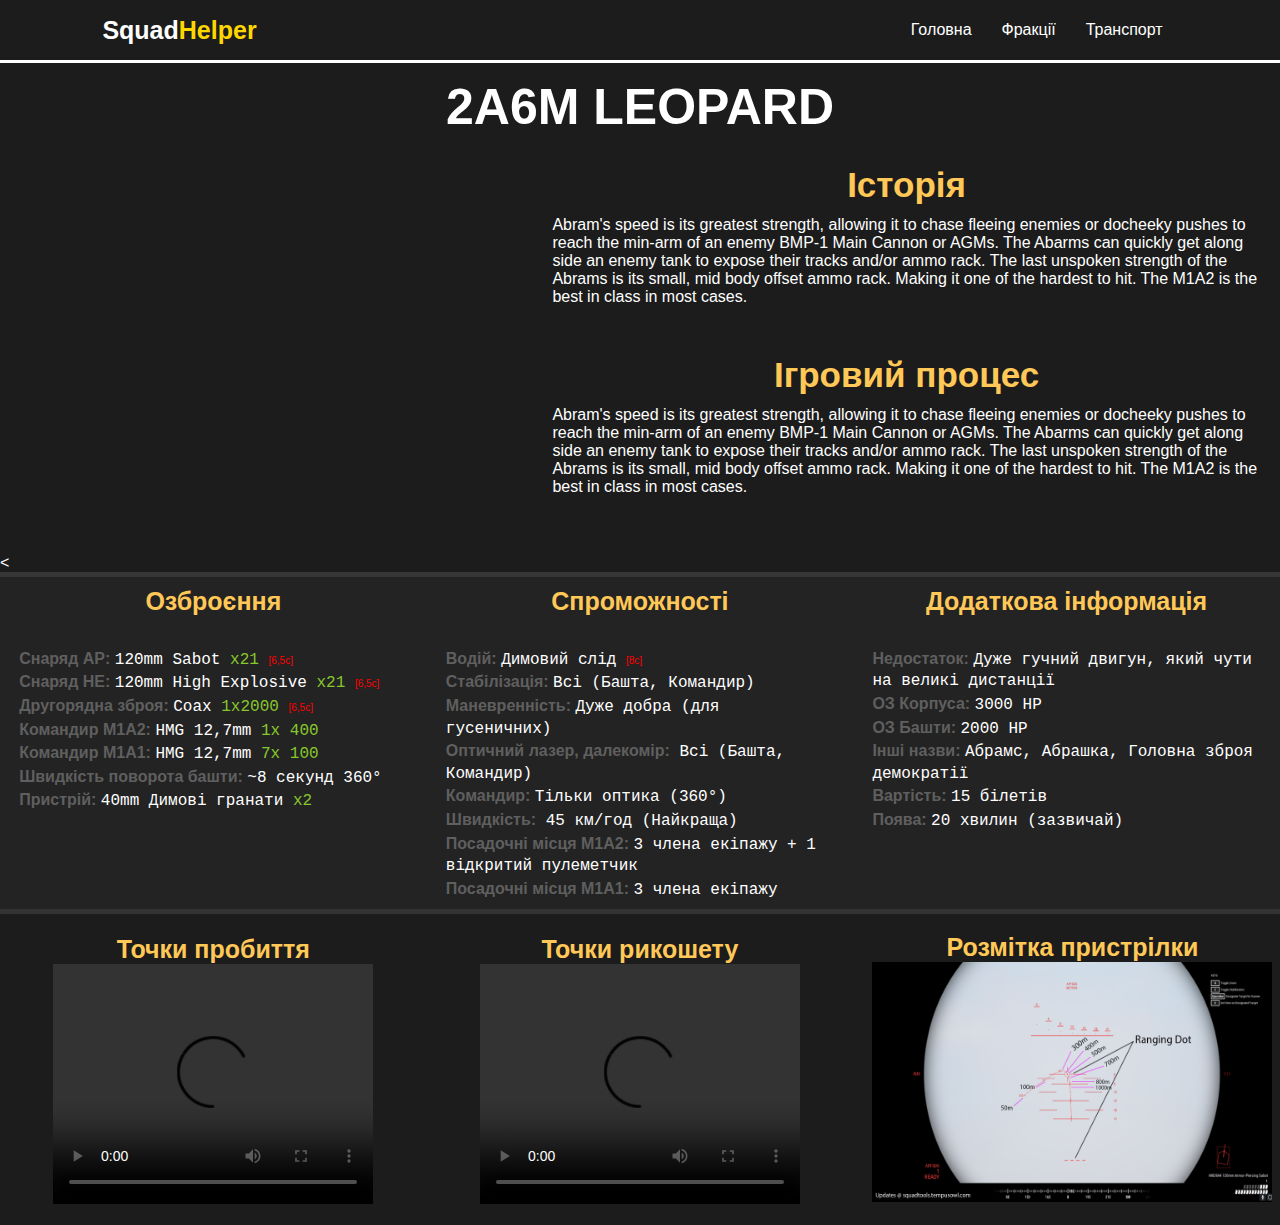
==== vehicle/2a6m.html @ 7f615f6a "fixed" ====
<!DOCTYPE html>
<html lang="en">

<head>
    <meta charset="UTF-8">
    <meta name="viewport" content="width=device-width, initial-scale=1.0">
    <link rel="stylesheet" href="../css/style.css">
    <link rel="stylesheet" href="../css/vehicle.css">
    <title>M1A1/M1A2</title>
</head>

<body>
    <header>
        <a href="#" class="logo">Squad<yellow>Helper</yellow></a>

        <nav>
            <ul>
                <li><a href="../index.html">Головна</a></li>
                <li><a href="#">Фракції</a>
                    <ul>
                        <li>
                            <a href="army/australian_army.html">Australian Army</a>
                            <a href="army/canadian_army.html">Canadian Army</a>
                            <a href="army/british_army.html">British Army</a>
                            <a href="army/insurgents.html">Insurgents</a>
                            <a href="army/irregular_army.html">Irregular Army</a>
                            <a href="army/middle_eastern_alliance.html">Middle Eastern Alliance</a>
                            <a href="army/peoples_liberation_army.html">People's Liberation Army</a>
                            <a href="army/russian_army.html">russian Army</a>
                            <a href="army/us_army.html">US Army</a>
                            <a href="army/us_marines.html">US Marines</a>
                            <a href="army/turkish_land_forces.html">Turkish Land Forces</a>
                        </li>
                    </ul>
                </li>
                <li><a href="#" id="vehicle2">Транспорт</a>
                    <ul>
                        <li>
                            <a href="./m1a2.html">M1A2 \ M1A1</a>
                            <a href="./t-72s.html">T-72B3 \ T-72S</a>
                            <a href="./f4043.html">F4034 Challenger</a>
                            <a href="./2a6m.html">2A6M Leopard</a>
                            <a href="./t-62.html">T-62</a>
                            <a href="./ztz-99a.html">ZTZ-99A</a>
                            <a href="./m60-t.html">M-60T</a>
                            <a href="./ifv.html">IFV/APCs</a>
                        </li>
                    </ul>
                </li>
            </ul>
        </nav>
    </header>

    <div class="main_container">
        <div class="row d-flex">
            <h2 class="col col-lg-12 col-md-12 col-sm-12">2A6M LEOPARD</h2>
            <div class="col col-lg-5 col-md-6 col-sm-12 d-flex align-center">
                <div class="image image_2a6m"></div>
            </div>
            <div class="col col-lg-7 col-md-6 col-sm-12 d-flex justify-content-evenly content-padding">
                <div class="content d-flex align-center">
                    <h3>Історія</h3>
                    <p>Abram's speed is its greatest strength, allowing it to chase fleeing enemies or docheeky pushes to
                        reach the min-arm of an enemy BMP-1 Main Cannon or AGMs. The Abarms can quickly get along side an
                        enemy tank to expose their tracks and/or ammo rack. The last unspoken strength of the Abrams is its
                        small, mid body offset ammo rack. Making it one of the hardest to hit. The M1A2 is the best in
                        class in most cases.</p>
                </div>
                <div class="content">
                    <h3>Ігровий процес</h3>
                    <p>Abram's speed is its greatest strength, allowing it to chase fleeing enemies or docheeky pushes to
                        reach the min-arm of an enemy BMP-1 Main Cannon or AGMs. The Abarms can quickly get along side an
                        enemy tank to expose their tracks and/or ammo rack. The last unspoken strength of the Abrams is its
                        small, mid body offset ammo rack. Making it one of the hardest to hit. The M1A2 is the best in 
                        class in most cases.</p>
                </div>
            </div>
        </div>
        <<div class="row d-flex description border-top border-1 bg-color-bgrey">
            <div class="col col-lg-4 col-md-4 col-sm-12 d-flex justify-content-around content-padding">
                <h3>Озброєння</h3>
                <ol>
                    <li><hd>Снаряд AP: </hd>120mm Sabot <lgreenc>x21</lgreenc> <redc>[6,5с]</redc></li>
                    <li><hd>Снаряд HE: </hd>120mm High Explosive <lgreenc>x21</lgreenc> <redc>[6,5с]</redc></li>
                    <li><hd>Другорядна зброя: </hd>Coax <lgreenc>1x2000</lgreenc> <redc>[6,5с]</redc></li>
                    <li><hd>Командир M1A2: </hd>HMG 12,7mm <lgreenc>1x 400</lgreenc></li>
                    <li><hd>Командир M1A1: </hd>HMG 12,7mm <lgreenc>7x 100</lgreenc></li>
                    <li><hd>Швидкість поворота башти: </hd>~8 секунд 360°</li>
                    <li><hd>Пристрій: </hd>40mm Димові гранати <lgreenc>x2</lgreenc> </li>
                </ol>
            </div>
            <div class="col col-lg-4 col-md-4 col-sm-12 d-flex justify-content-around content-padding">
                <h3>Спроможності</h3>
                <ol>
                    <li><hd>Водій: </hd> Димовий слід <redc>[8c]</redc></li>
                    <li><hd>Стабілізація: </hd> Всі (Башта, Командир)</li>
                    <li><hd>Маневренність: </hd> Дуже добра (для гусеничних)</li>
                    <li><hd>Оптичний лазер, далекомір:</hd> Всі (Башта, Командир)</li>
                    <li><hd>Командир: </hd>Тільки оптика (360°)</li>
                    <li><hd>Швидкість:</hd> 45 км/год (Найкраща)</li>
                    <li><hd>Посадочні місця M1A2: </hd>3 члена екіпажу + 1 відкритий пулеметчик</li>
                    <li><hd>Посадочні місця M1A1: </hd>3 члена екіпажу</li>
                </ol>
            </div>
            <div class="col col-lg-4 col-md-4 col-sm-12 d-flex justify-content-around content-padding">
                <h3>Додаткова інформація</h3>
                <ol>    
                    <li><hd>Недостаток: </hd>Дуже гучний двигун, який чути на великі дистанції</li>
                    <li><hd>ОЗ Корпуса: </hd>3000 HP</li>
                    <li><hd>ОЗ Башти: </hd>2000 HP</li>
                    <li><hd>Інші назви: </hd>Абрамс, Абрашка, Головна зброя демократії</li>
                    <li><hd>Вартість: </hd>15 білетів</li>
                    <li><hd>Поява: </hd>20 хвилин (зазвичай)</li>
                </ol>
            </div>
        </div>
        <div class="row d-flex fs20 border-1 border-top">
            <div class="col col-lg-4 col-md-4 col-sm-12 d-flex content-padding align-center">
                <h3>Точки пробиття</h3>
                <video width="320" height="240" controls>
                    <source src="../spots/m1a2-avoidspots.mp4" type="video/mp4">
                  Your browser does not support the video tag.
                  </video>
            </div>
            <div class="col col-lg-4 col-md-4 col-sm-12 d-flex content-padding align-center">
                <h3>Точки рикошету</h3>
                <video width="320" height="240" controls>
                    <source src="../spots/m1a2-weakspots.mp4" type="video/mp4">
                  Your browser does not support the video tag.
                  </video>
            </div>
            <div class="col col-lg-4 col-md-4 col-sm-12 d-flex content-padding align-center">
                <h3>Розмітка пристрілки</h3>
                <a href="../spots/m1a2-ret.png"><img width="400" height="240" src="../spots/m1a2-ret.png"></img></a>
            </div>
            </div>
            </div>
        </div>
    </div>

</body>
</html>
---- css/style.css ----
* {
    margin: 0;
    padding: 0;
    box-sizing: border-box;
    font-family: sans-serif;
    list-style: none;
    text-decoration: none;
}
header {
    position: fixed;
    top: 0;
    left: 0;
    right: 0;
    height: 7vh;
    background: #1C1C1C;
    display: flex;
    justify-content: space-between;
    align-items: center;
    padding: 0 8%;
    border-bottom: white solid;
}

header .logo {
    font-size: 25px;
    font-weight: 900;
    color: white;
    transition: .5s;
}
.justify-c-center{
    justify-content: center;
}

yellow {
    color: gold;
    font-size: 25px;
}

header.logo:hover {
    transform: scale(1.2);
}

header nav ul li {
    position: relative;
    float: left;
}

nav {
    font-size: 16px;
}

header nav ul li a {
    padding: 15px;
    color: white;
    font-size: 16px;
    display: block;
}

header nav ul li:last-child ul li a:last-child {
    border-top: grey solid 1px;
}

header nav ul li a:hover {
    background: black;
    color: white;
}

nav ul li ul {
    position: absolute;
    left: 0;
    width: 180px;
    background: #1C1C1C;
    display: none;
    border-left: white solid;
    border-right: white solid;
    border-bottom: white solid;
}

nav ul li ul li {
    width: 100%;
    border: 1px solid rgva(1, 0, 0.1)
}

nav ul li ul li ul {
    left: 180px;
    top: 0;
}

nav ul li:hover>ul {
    display: initial;
}


footer {
    display: flex;
    align-items: center;
    width: 100%;
    height: 10vh;
    background: #1C1C1C;
    color: grey;
    font-size: 15px;
    border-top: white solid;
}
footer div {
    display: flex;
    padding-left: 30px;
    flex-direction: column;
}
main {
    background: url('../image/bg2.jpg') no-repeat;
    background-position: 50% 0%;
    background-size: 100vw;
    height: 90vh;
    width: 100%;
}

.tanks_main {
    background-color: #1C1C1C;
    height: 742px;
    padding-top: 7vh;
    color: white;
}

red {
    color: rgb(132, 23, 23);
}

body {
    background-color: #1C1C1C;
}

/*desktop*/
@media (min-width: 993px) {
    .col-lg-1 {
        width: 8.33%;
    }

    .col-lg-2 {
        width: 16.66%;
    }

    .col-lg-3 {
        width: 25%;
    }

    .col-lg-4 {
        width: 33.33%;
    }

    .col-lg-5 {
        width: 41.66%;
    }

    .col-lg-6 {
        width: 50%;
    }

    .col-lg-7 {
        width: 58.33%;
    }

    .col-lg-8 {
        width: 66.66%;
    }

    .col-lg-9 {
        width: 75%;
    }

    .col-lg-10 {
        width: 83.33%;
    }

    .col-lg-11 {
        width: 91.66%;
    }

    .col-lg-12 {
        width: 100%;
    }
}

/*tablet*/
@media (min-width: 857px) and (max-width: 992px) {
    .col-md-1 {
        width: 8.33%;
    }

    .col-md-2 {
        width: 16.66%;
    }

    .col-md-3 {
        width: 25%;
    }

    .col-md-4 {
        width: 33.33%;
    }

    .col-md-5 {
        width: 41.66%;
    }

    .col-md-6 {
        width: 50%;
    }

    .col-md-7 {
        width: 58.33%;
    }

    .col-md-8 {
        width: 66.66%;
    }

    .col-md-9 {
        width: 75%;
    }

    .col-md-10 {
        width: 83.33%;
    }

    .col-md-11 {
        width: 91.66%;
    }

    .col-md-12 {
        width: 100%;
    }
}

/*mobile*/
@media (max-width: 857px) {
    .col-sm-1 {
        width: 8.33%;
    }

    .col-sm-2 {
        width: 16.66%;
    }

    .col-sm-3 {
        width: 25%;
    }

    .col-sm-4 {
        width: 33.33%;
    }

    .col-sm-5 {
        width: 41.66%;
    }

    .col-sm-6 {
        width: 50%;
    }

    .col-sm-7 {
        width: 58.33%;
    }

    .col-sm-8 {
        width: 66.66%;
    }

    .col-sm-9 {
        width: 75%;
    }

    .col-sm-10 {
        width: 83.33%;
    }

    .col-sm-11 {
        width: 91.66%;
    }

    .col-sm-12 {
        width: 100%;
    }

    .row-padding {
        padding: 5%;
    }
}


@media (max-width: 1024px) {
    main {
        background-size: cover;
        background-position: center;
    }
}
---- css/vehicle.css ----
.main_container {
    padding-top: 7vh;
    width: 100%;
    color: white;
}

.d-flex {
    display: flex;
    flex-wrap: wrap;
}
.row {
    flex-direction: row;
}

.col {
    flex-direction: column;
}

.align-center {
    justify-content: center;
    align-items: center;
}

.content-padding {
    padding: 1.5%;
}
.content-padding li{
    font-family: 'Courier New', Courier, monospace;
}
.justify-content-evenly {
    justify-content: space-evenly;
}

.justify-content-around {
    justify-content: space-around;
}

.description div,
.content {
    padding-top: 10px;
}
.fs20 h3{
    font-size: 25px;
}
.description h3,
.content h3 {
    height: 20%;
    padding-bottom: 20px;
}
.description ol,
.content p {
    height: 80%;
}

.image {
    width: 400px;
    height: 400px;
    background-position: center;
    background-repeat: no-repeat;
    background-size: contain;
}
yellow:hover{
    background-color: orange;
    transition-duration: .5s;
    transition-delay: 5s;
    color: black
}
.image_m1a2 {
    background-image: url(../image/tanks/m1a2.png);
}
.image_f4034 {
    background-image: url(../image/tanks/f4034.png);
}
.image_2a6m {
    background-image: url(../image/tanks/2a6m.png);
}
.image_m60-t {
    background-image: url(../image/tanks/m60t.png);
}
.image_t-62 {
    background-image: url(../image/tanks/t62.png);
}
.image_t-72 {
    background-image: url(../image/tanks/t72.png);
}
.image_ztz-99a {
    background-image: url(../image/tanks/ztz99a.png);
}
hd{
    color: rgb(95, 95, 95);
    font-weight: bold;
    font-family:'Trebuchet MS', 'Lucida Sans Unicode', 'Lucida Grande', 'Lucida Sans', Arial, sans-serif;
}
redc{
    color: rgb(255, 0, 0);
    font-size: 10px;
}
lgreenc{
    color: rgba(172, 255, 47, 0.753);
    font-family: 'Courier New', Courier, monospace;
}
h3 {
    text-align: center;
    font-size: 35px;
    color: #ffc857;
}

h2 {
    font-size: 50px;
    text-align: center;
    padding-top: 15px;
}

ol li {
    line-height: 1.35;
}

.content {
    height: 50%;
}

.description h3 {
    font-size: 25px;
}

.content p {
    padding: 15px 0;
}

.border-top {
    border-top-style: solid;
    border-color: rgba(63, 63, 63, 0.688);
}
.bg-color-bgrey{
    background-color: rgba(45, 45, 45, 0.415);
}

.border-1 {
    border-width: 5px;
}

/*mobile*/
@media (max-width: 857px) {
    .description h3 {
        height: 30%;
    }

    .description ol {
        height: 70%;
    }

    .main_container {
        padding-left: 5%;
        padding-right: 5%;
    }

    .description h3 {
        font-size: 35px;
    }
}
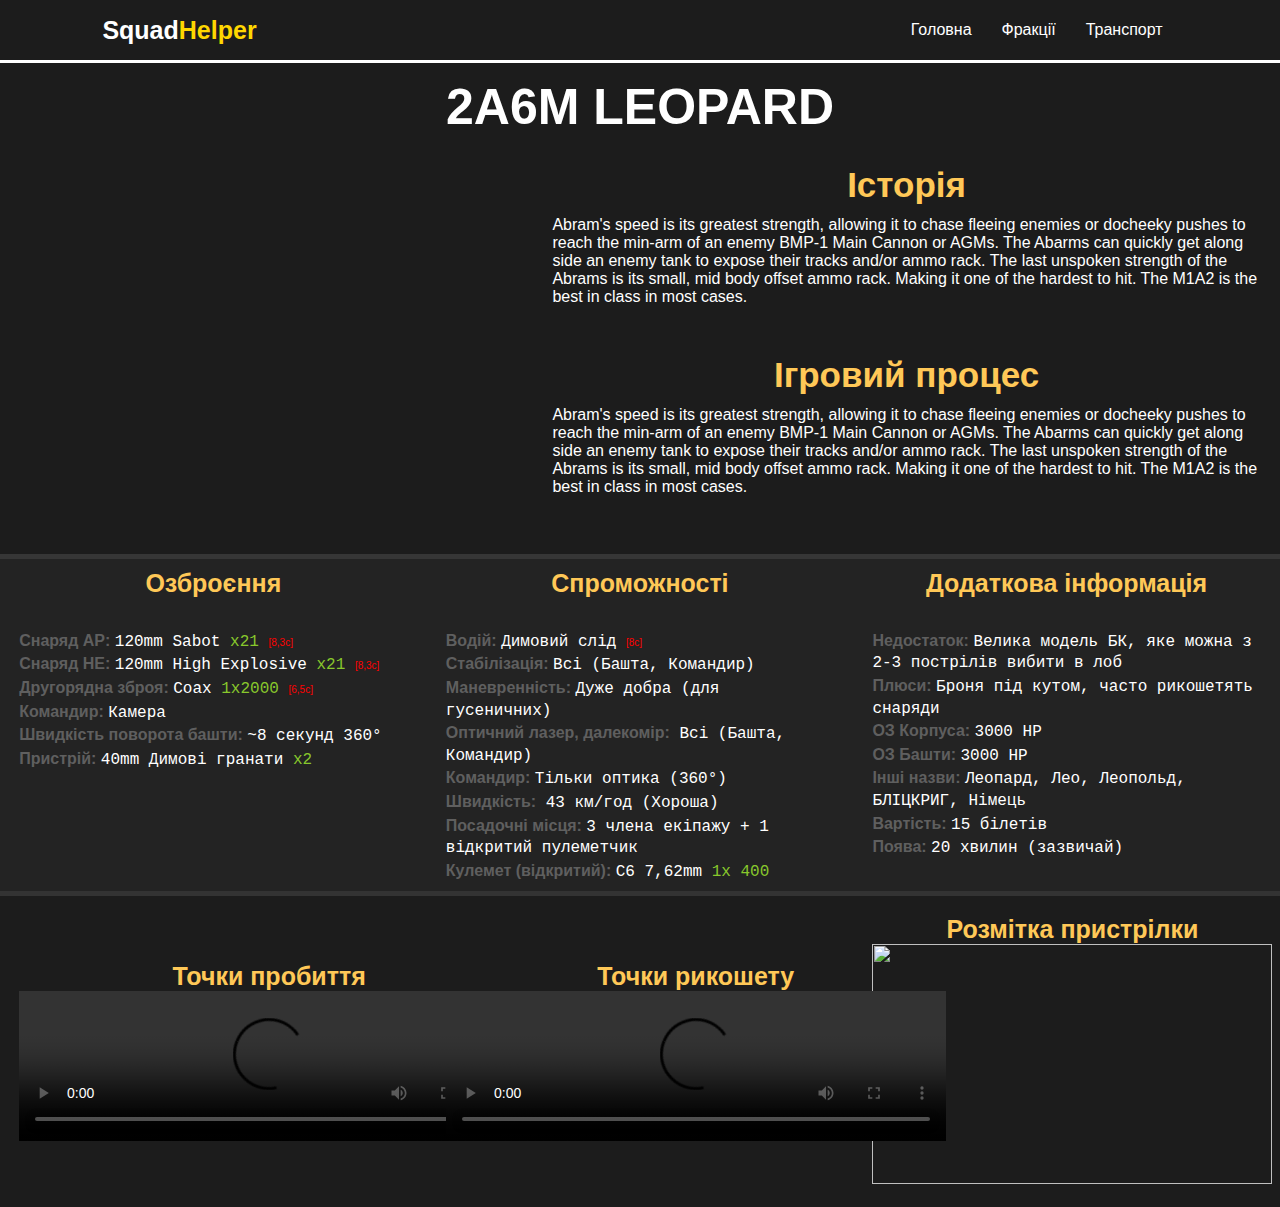
==== commit cf377529: "added avoidspots and weakspots and optic to t-72, leopard and m1a2, challenger renamed to f4034 chal" ====
--- a/vehicle/2a6m.html
+++ b/vehicle/2a6m.html
@@ -6,7 +6,7 @@
     <meta name="viewport" content="width=device-width, initial-scale=1.0">
     <link rel="stylesheet" href="../css/style.css">
     <link rel="stylesheet" href="../css/vehicle.css">
-    <title>M1A1/M1A2</title>
+    <title>LEOPARD</title>
 </head>
 
 <body>
@@ -76,15 +76,14 @@
                 </div>
             </div>
         </div>
-        <<div class="row d-flex description border-top border-1 bg-color-bgrey">
+        <div class="row d-flex description border-top border-1 bg-color-bgrey">
             <div class="col col-lg-4 col-md-4 col-sm-12 d-flex justify-content-around content-padding">
                 <h3>Озброєння</h3>
                 <ol>
-                    <li><hd>Снаряд AP: </hd>120mm Sabot <lgreenc>x21</lgreenc> <redc>[6,5с]</redc></li>
-                    <li><hd>Снаряд HE: </hd>120mm High Explosive <lgreenc>x21</lgreenc> <redc>[6,5с]</redc></li>
+                    <li><hd>Снаряд AP: </hd>120mm Sabot <lgreenc>x21</lgreenc> <redc>[8,3с]</redc></li>
+                    <li><hd>Снаряд HE: </hd>120mm High Explosive <lgreenc>x21</lgreenc> <redc>[8,3с]</redc></li>
                     <li><hd>Другорядна зброя: </hd>Coax <lgreenc>1x2000</lgreenc> <redc>[6,5с]</redc></li>
-                    <li><hd>Командир M1A2: </hd>HMG 12,7mm <lgreenc>1x 400</lgreenc></li>
-                    <li><hd>Командир M1A1: </hd>HMG 12,7mm <lgreenc>7x 100</lgreenc></li>
+                    <li><hd>Командир: </hd>Камера</li>
                     <li><hd>Швидкість поворота башти: </hd>~8 секунд 360°</li>
                     <li><hd>Пристрій: </hd>40mm Димові гранати <lgreenc>x2</lgreenc> </li>
                 </ol>
@@ -97,18 +96,19 @@
                     <li><hd>Маневренність: </hd> Дуже добра (для гусеничних)</li>
                     <li><hd>Оптичний лазер, далекомір:</hd> Всі (Башта, Командир)</li>
                     <li><hd>Командир: </hd>Тільки оптика (360°)</li>
-                    <li><hd>Швидкість:</hd> 45 км/год (Найкраща)</li>
-                    <li><hd>Посадочні місця M1A2: </hd>3 члена екіпажу + 1 відкритий пулеметчик</li>
-                    <li><hd>Посадочні місця M1A1: </hd>3 члена екіпажу</li>
+                    <li><hd>Швидкість:</hd> 43 км/год (Хороша)</li>
+                    <li><hd>Посадочні місця: </hd>3 члена екіпажу + 1 відкритий пулеметчик</li>
+                    <li><hd>Кулемет (відкритий): </hd>C6 7,62mm <lgreenc>1x 400</lgreenc></li>
                 </ol>
             </div>
             <div class="col col-lg-4 col-md-4 col-sm-12 d-flex justify-content-around content-padding">
                 <h3>Додаткова інформація</h3>
                 <ol>    
-                    <li><hd>Недостаток: </hd>Дуже гучний двигун, який чути на великі дистанції</li>
+                    <li><hd>Недостаток: </hd> Велика модель БК, яке можна з 2-3 пострілів вибити в лоб</li>
+                    <li><hd>Плюси: </hd>Броня під кутом, часто рикошетять снаряди</li>
                     <li><hd>ОЗ Корпуса: </hd>3000 HP</li>
-                    <li><hd>ОЗ Башти: </hd>2000 HP</li>
-                    <li><hd>Інші назви: </hd>Абрамс, Абрашка, Головна зброя демократії</li>
+                    <li><hd>ОЗ Башти: </hd>3000 HP</li>
+                    <li><hd>Інші назви: </hd>Леопард, Лео, Леопольд, БЛІЦКРИГ, Німець</li>
                     <li><hd>Вартість: </hd>15 білетів</li>
                     <li><hd>Поява: </hd>20 хвилин (зазвичай)</li>
                 </ol>
@@ -117,21 +117,21 @@
         <div class="row d-flex fs20 border-1 border-top">
             <div class="col col-lg-4 col-md-4 col-sm-12 d-flex content-padding align-center">
                 <h3>Точки пробиття</h3>
-                <video width="320" height="240" controls>
-                    <source src="../spots/m1a2-avoidspots.mp4" type="video/mp4">
+                <video width="500" controls>
+                    <source src="../spots/leopard-weakspots.mp4" type="video/mp4">
                   Your browser does not support the video tag.
                   </video>
             </div>
             <div class="col col-lg-4 col-md-4 col-sm-12 d-flex content-padding align-center">
                 <h3>Точки рикошету</h3>
-                <video width="320" height="240" controls>
-                    <source src="../spots/m1a2-weakspots.mp4" type="video/mp4">
+                <video width="500" controls>
+                    <source src="../spots/leopard-avoidspots.mp4" type="video/mp4">
                   Your browser does not support the video tag.
                   </video>
             </div>
             <div class="col col-lg-4 col-md-4 col-sm-12 d-flex content-padding align-center">
                 <h3>Розмітка пристрілки</h3>
-                <a href="../spots/m1a2-ret.png"><img width="400" height="240" src="../spots/m1a2-ret.png"></img></a>
+                <a href="../spots/leopard-ret.gif"><img width="400" height="240" src="../spots/leopard-ret.gif"></img></a>
             </div>
             </div>
             </div>
--- a/css/style.css
+++ b/css/style.css
@@ -19,7 +19,6 @@
     padding: 0 8%;
     border-bottom: white solid;
 }
-
 header .logo {
     font-size: 25px;
     font-weight: 900;
@@ -54,7 +53,9 @@
     font-size: 16px;
     display: block;
 }
-
+header nav ul li ul li a{
+    padding: 7px;
+}
 header nav ul li:last-child ul li a:last-child {
     border-top: grey solid 1px;
 }
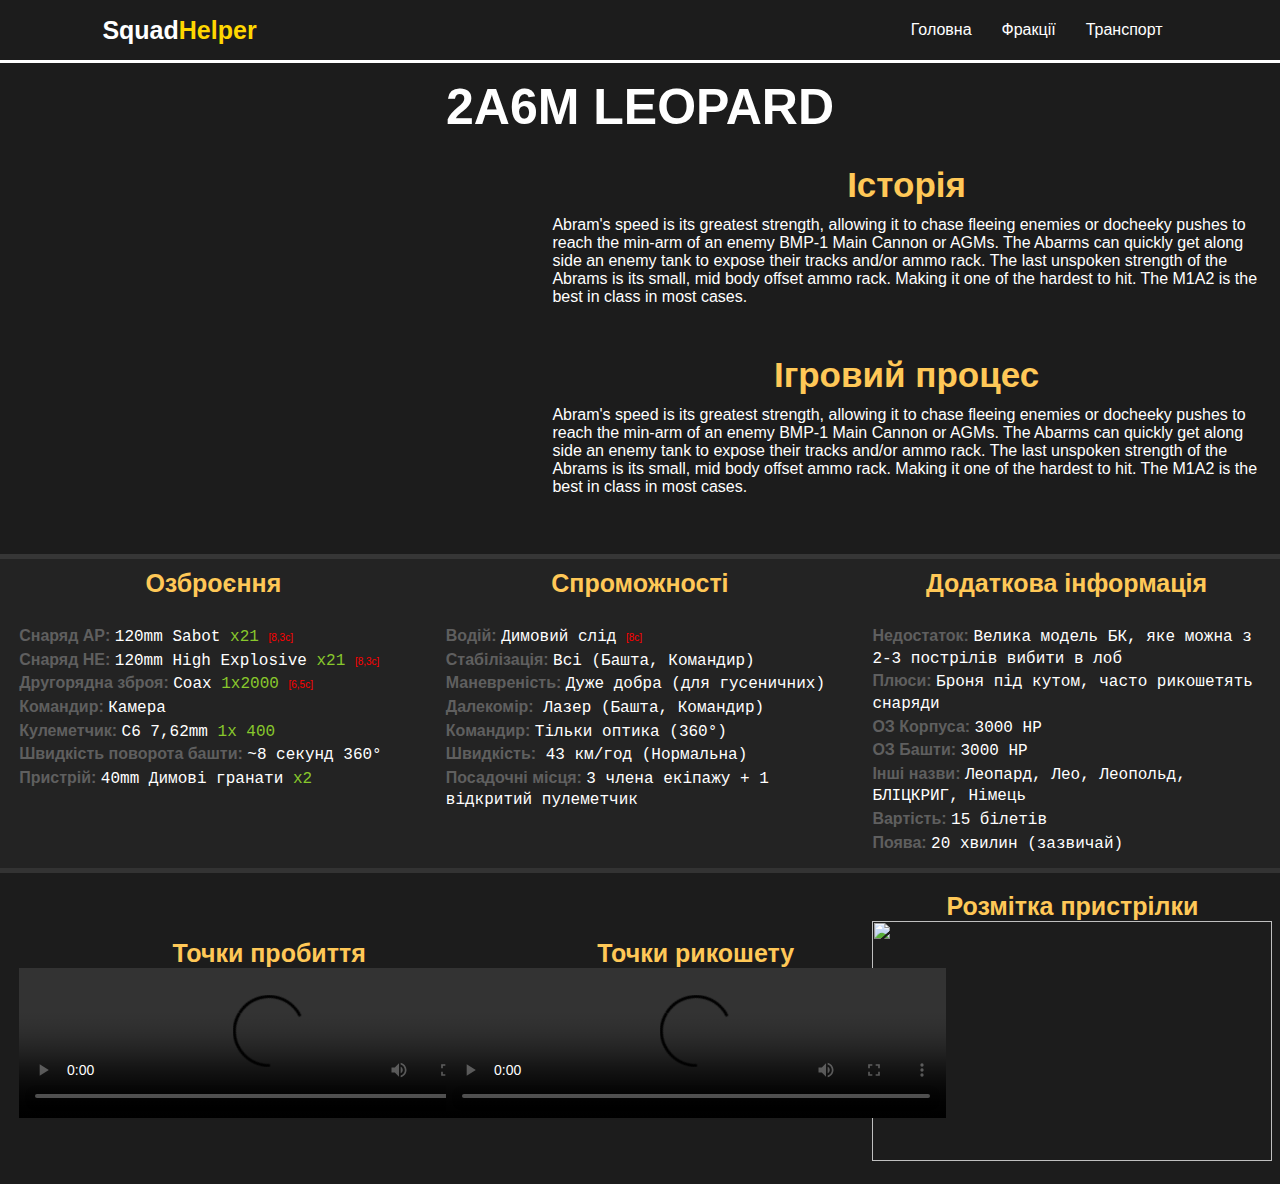
==== commit 8e74db09: "fixed few words, added weakspots, avoidspots and optic, description, information for f4043challenger" ====
--- a/vehicle/2a6m.html
+++ b/vehicle/2a6m.html
@@ -84,6 +84,7 @@
                     <li><hd>Снаряд HE: </hd>120mm High Explosive <lgreenc>x21</lgreenc> <redc>[8,3с]</redc></li>
                     <li><hd>Другорядна зброя: </hd>Coax <lgreenc>1x2000</lgreenc> <redc>[6,5с]</redc></li>
                     <li><hd>Командир: </hd>Камера</li>
+                    <li><hd>Кулеметчик: </hd>C6 7,62mm <lgreenc>1x 400</lgreenc></li>
                     <li><hd>Швидкість поворота башти: </hd>~8 секунд 360°</li>
                     <li><hd>Пристрій: </hd>40mm Димові гранати <lgreenc>x2</lgreenc> </li>
                 </ol>
@@ -93,12 +94,11 @@
                 <ol>
                     <li><hd>Водій: </hd> Димовий слід <redc>[8c]</redc></li>
                     <li><hd>Стабілізація: </hd> Всі (Башта, Командир)</li>
-                    <li><hd>Маневренність: </hd> Дуже добра (для гусеничних)</li>
-                    <li><hd>Оптичний лазер, далекомір:</hd> Всі (Башта, Командир)</li>
+                    <li><hd>Маневреність: </hd> Дуже добра (для гусеничних)</li>
+                    <li><hd>Далекомір:</hd> Лазер (Башта, Командир)</li>
                     <li><hd>Командир: </hd>Тільки оптика (360°)</li>
-                    <li><hd>Швидкість:</hd> 43 км/год (Хороша)</li>
+                    <li><hd>Швидкість:</hd> 43 км/год (Нормальна)</li>
                     <li><hd>Посадочні місця: </hd>3 члена екіпажу + 1 відкритий пулеметчик</li>
-                    <li><hd>Кулемет (відкритий): </hd>C6 7,62mm <lgreenc>1x 400</lgreenc></li>
                 </ol>
             </div>
             <div class="col col-lg-4 col-md-4 col-sm-12 d-flex justify-content-around content-padding">
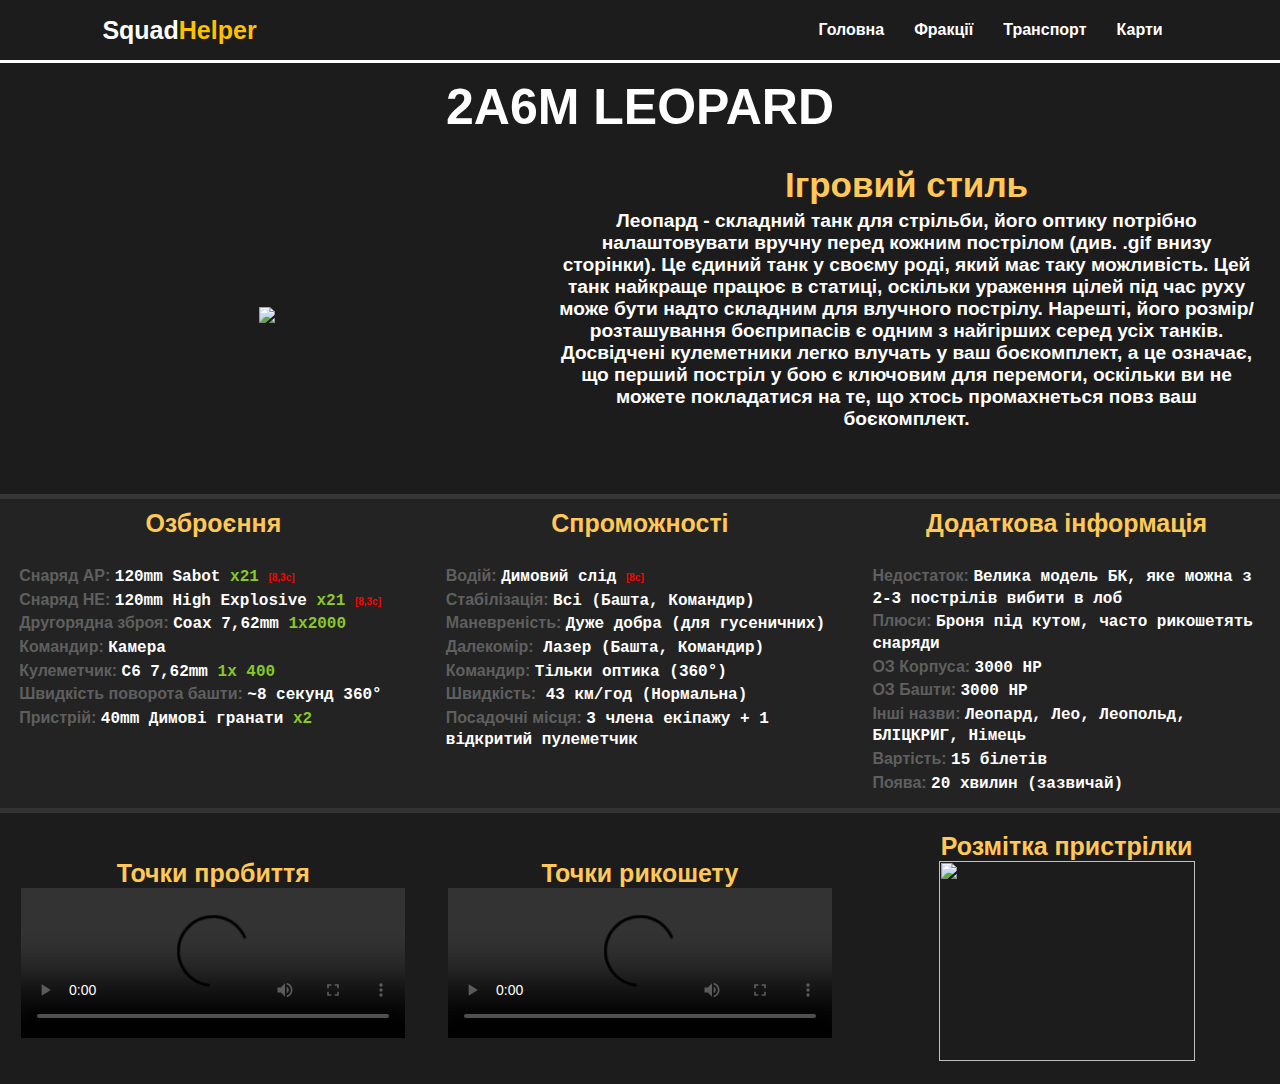
==== commit 448d28bf: "feat: bgimg to img & delete j-cont-evenly" ====
--- a/vehicle/2a6m.html
+++ b/vehicle/2a6m.html
@@ -6,6 +6,7 @@
     <meta name="viewport" content="width=device-width, initial-scale=1.0">
     <link rel="stylesheet" href="../css/style.css">
     <link rel="stylesheet" href="../css/vehicle.css">
+    <link rel="icon" type="image/x-icon" href="../image/favicon.png">
     <title>LEOPARD</title>
 </head>
 
@@ -33,7 +34,7 @@
                         </li>
                     </ul>
                 </li>
-                <li><a href="#" id="vehicle2">Транспорт</a>
+                <li class="veh"><a href="#" id="vehicle2">Транспорт</a>
                     <ul>
                         <li>
                             <a href="./m1a2.html">M1A2 \ M1A1</a>
@@ -47,6 +48,7 @@
                         </li>
                     </ul>
                 </li>
+                <li><a href="https://squadmaps.com/">Карти</a></li>
             </ul>
         </nav>
     </header>
@@ -55,24 +57,19 @@
         <div class="row d-flex">
             <h2 class="col col-lg-12 col-md-12 col-sm-12">2A6M LEOPARD</h2>
             <div class="col col-lg-5 col-md-6 col-sm-12 d-flex align-center">
-                <div class="image image_2a6m"></div>
+                <img src="../image/tanks/leopard.png">
             </div>
-            <div class="col col-lg-7 col-md-6 col-sm-12 d-flex justify-content-evenly content-padding">
-                <div class="content d-flex align-center">
-                    <h3>Історія</h3>
-                    <p>Abram's speed is its greatest strength, allowing it to chase fleeing enemies or docheeky pushes to
-                        reach the min-arm of an enemy BMP-1 Main Cannon or AGMs. The Abarms can quickly get along side an
-                        enemy tank to expose their tracks and/or ammo rack. The last unspoken strength of the Abrams is its
-                        small, mid body offset ammo rack. Making it one of the hardest to hit. The M1A2 is the best in
-                        class in most cases.</p>
-                </div>
-                <div class="content">
-                    <h3>Ігровий процес</h3>
-                    <p>Abram's speed is its greatest strength, allowing it to chase fleeing enemies or docheeky pushes to
-                        reach the min-arm of an enemy BMP-1 Main Cannon or AGMs. The Abarms can quickly get along side an
-                        enemy tank to expose their tracks and/or ammo rack. The last unspoken strength of the Abrams is its
-                        small, mid body offset ammo rack. Making it one of the hardest to hit. The M1A2 is the best in 
-                        class in most cases.</p>
+            <div class="col col-lg-7 col-md-6 col-sm-12 d-flex content-padding">
+                <div class="content text-center">
+                    <h3>Ігровий стиль</h3>
+                    <p>Леопард - складний танк для стрільби, його оптику потрібно налаштовувати вручну перед кожним пострілом 
+                        (див. .gif внизу сторінки). Це єдиний танк у своєму роді, який має таку можливість. 
+                        Цей танк найкраще працює в статиці, оскільки ураження цілей під час руху 
+                        може бути надто складним для влучного пострілу. 
+                        Нарешті, його розмір/розташування боєприпасів є одним з найгірших серед усіх танків. 
+                        Досвідчені кулеметники легко влучать у ваш боєкомплект, а це означає, 
+                        що перший постріл у бою є ключовим для перемоги, оскільки ви не можете покладатися на те, 
+                        що хтось промахнеться повз ваш боєкомплект.</p>
                 </div>
             </div>
         </div>
@@ -82,7 +79,7 @@
                 <ol>
                     <li><hd>Снаряд AP: </hd>120mm Sabot <lgreenc>x21</lgreenc> <redc>[8,3с]</redc></li>
                     <li><hd>Снаряд HE: </hd>120mm High Explosive <lgreenc>x21</lgreenc> <redc>[8,3с]</redc></li>
-                    <li><hd>Другорядна зброя: </hd>Coax <lgreenc>1x2000</lgreenc> <redc>[6,5с]</redc></li>
+                    <li><hd>Другорядна зброя: </hd>Coax 7,62mm <lgreenc>1x2000</lgreenc></li>
                     <li><hd>Командир: </hd>Камера</li>
                     <li><hd>Кулеметчик: </hd>C6 7,62mm <lgreenc>1x 400</lgreenc></li>
                     <li><hd>Швидкість поворота башти: </hd>~8 секунд 360°</li>
@@ -131,7 +128,7 @@
             </div>
             <div class="col col-lg-4 col-md-4 col-sm-12 d-flex content-padding align-center">
                 <h3>Розмітка пристрілки</h3>
-                <a href="../spots/leopard-ret.gif"><img width="400" height="240" src="../spots/leopard-ret.gif"></img></a>
+                <a href="../spots/leopard-ret.gif"><img src="../spots/leopard-ret.gif"></img></a>
             </div>
             </div>
             </div>
--- a/css/style.css
+++ b/css/style.css
@@ -5,6 +5,7 @@
     font-family: sans-serif;
     list-style: none;
     text-decoration: none;
+    font-weight: bold;
 }
 header {
     position: fixed;
@@ -28,13 +29,15 @@
 .justify-c-center{
     justify-content: center;
 }
-
+.content{
+    font-size: 1.2em;
+}
 yellow {
-    color: gold;
+    color: #FFC000;
     font-size: 25px;
 }
 
-header.logo:hover {
+header a.logo:hover {
     transform: scale(1.2);
 }
 
@@ -75,7 +78,9 @@
     border-right: white solid;
     border-bottom: white solid;
 }
-
+nav ul li.veh ul li a:nth-child(8){
+    border-top: solid grey 1px;
+}
 nav ul li ul li {
     width: 100%;
     border: 1px solid rgva(1, 0, 0.1)
@@ -90,7 +95,9 @@
     display: initial;
 }
 
-
+.text-center{
+    text-align: center;
+}
 footer {
     display: flex;
     align-items: center;
@@ -108,8 +115,8 @@
 }
 main {
     background: url('../image/bg2.jpg') no-repeat;
-    background-position: 50% 0%;
-    background-size: 100vw;
+    background-position: 50% 50%;
+    background-size: cover;
     height: 90vh;
     width: 100%;
 }
@@ -128,7 +135,24 @@
 body {
     background-color: #1C1C1C;
 }
-
+div a img{
+    width: 20vw;
+    height: 200px;
+}
+div video{
+    width: 30vw;
+}
+.git-photo{
+    background-image: url('../image/github-mark-white.png');
+    background-size: cover;
+    background-repeat: no-repeat;
+    height: 40px;
+    width: 41px;
+    position: absolute;
+    right: 0;
+    margin-right: 20px;
+    margin-top: 3px;
+}
 /*desktop*/
 @media (min-width: 993px) {
     .col-lg-1 {
@@ -284,6 +308,13 @@
     .row-padding {
         padding: 5%;
     }
+    div video{
+        width: 50vw;
+    }
+    div a img{
+        height: 250px;
+        width: 50vw;
+    }
 }
 
 
